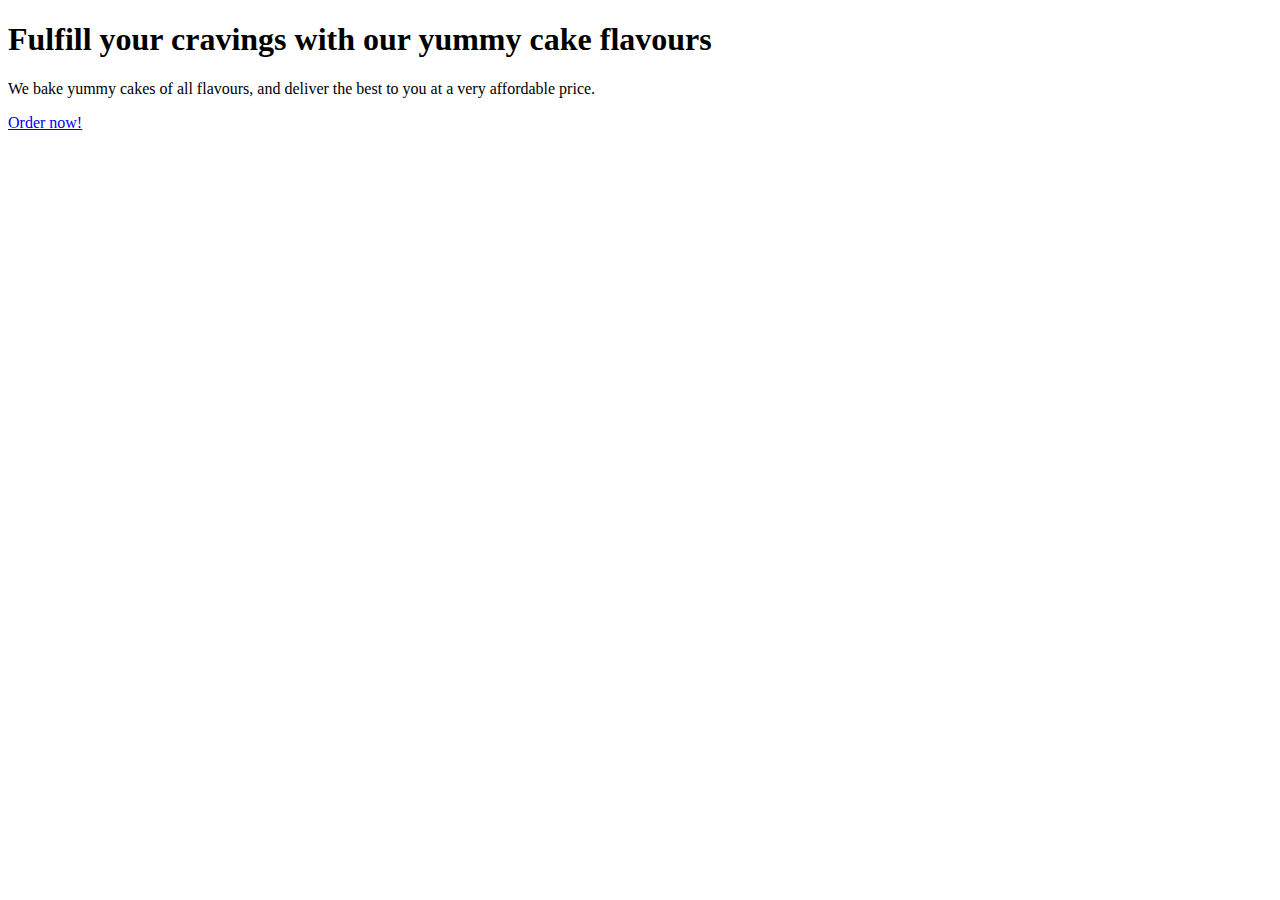
==== index.html @ c91ecb3c "Merge 89a88909c4f3de245c877eb84238c38cd4928a1e into 6aa84d01430564fa50b245c74933bb3c74da6ce4" ====
<!DOCTYPE html>
<html lang="en">
<head>
    <meta charset="UTF-8">
    <meta http-equiv="X-UA-Compatible" content="IE=edge">
    <meta name="viewport" content="width=device-width, initial-scale=1.0">
    <title>Document</title>
    <link rel="stylesheet" href="./bootstrap.min.css">
</head>
<body class="bg-warning">


    
    <header id="header" class="bg-warning py-5">
        <div class="container px-5">
            <div class="row gx-5 justify-content-center">
                <div class="col-lg-6">
                    <div class="text-center my-5">
                        <h1 class="display-5 fw-bolder text-dark  mb-2">Fulfill your cravings with our yummy cake flavours</h1>
                        <p class="lead text-dark-50 mb-4">We bake yummy cakes of all flavours, and deliver the best to you at a very affordable price.</p>
                        <div class="d-grid gap-3 d-sm-flex justify-content-sm-center">
                            <a id="order" class="btn btn-primary btn-lg px-4 me-sm-3" href="#features">Order now!</a>
                            <!-- <a class="btn btn-outline-light btn-lg px-4" href="#!"></a> -->
                        </div>
                    </div>
                </div>
            </div>
        </div>
    </header>
    

    <script src="./bootstrap.min.js"></script>
</body>
</html>
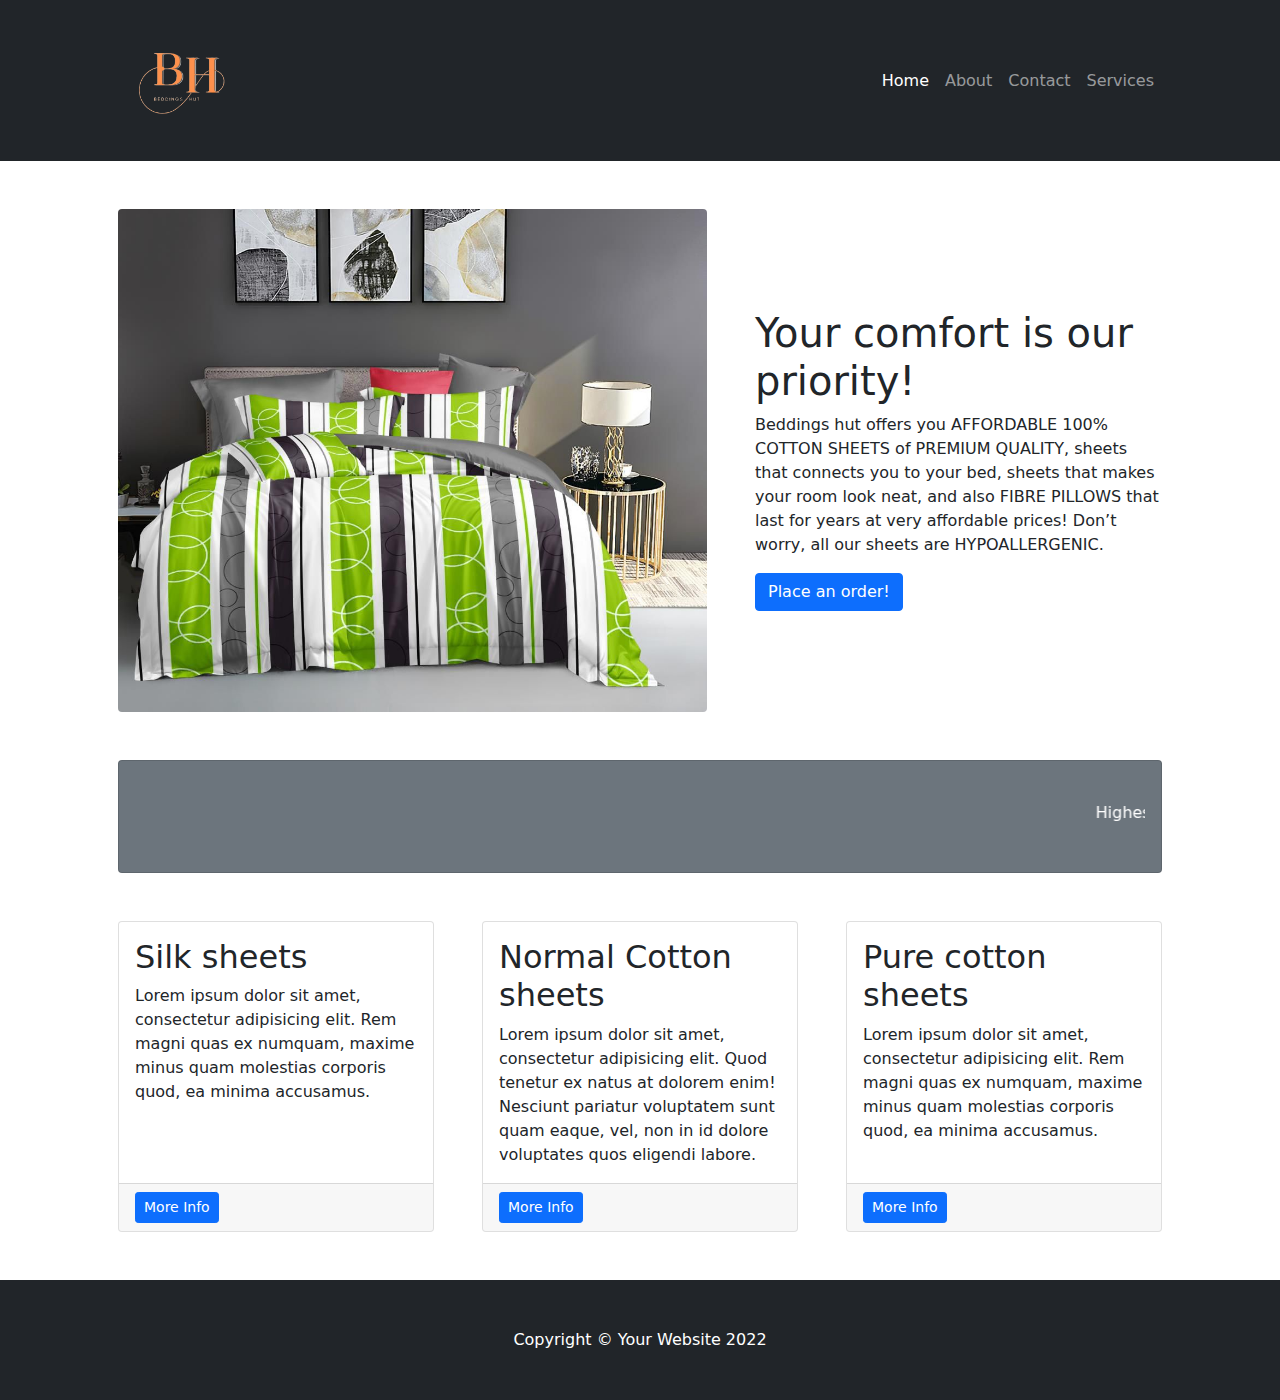
==== commit 23e6ddab: "landing page" ====
--- a/index.html
+++ b/index.html
@@ -1,34 +1,87 @@
 <!DOCTYPE html>
 <html lang="en">
-<head>
-    <meta charset="UTF-8">
-    <meta http-equiv="X-UA-Compatible" content="IE=edge">
-    <meta name="viewport" content="width=device-width, initial-scale=1.0">
-    <title>Document</title>
-    <link rel="stylesheet" href="./bootstrap.min.css">
-</head>
-<body class="bg-warning">
-
-
-    
-    <header id="header" class="bg-warning py-5">
-        <div class="container px-5">
-            <div class="row gx-5 justify-content-center">
-                <div class="col-lg-6">
-                    <div class="text-center my-5">
-                        <h1 class="display-5 fw-bolder text-dark  mb-2">Fulfill your cravings with our yummy cake flavours</h1>
-                        <p class="lead text-dark-50 mb-4">We bake yummy cakes of all flavours, and deliver the best to you at a very affordable price.</p>
-                        <div class="d-grid gap-3 d-sm-flex justify-content-sm-center">
-                            <a id="order" class="btn btn-primary btn-lg px-4 me-sm-3" href="#features">Order now!</a>
-                            <!-- <a class="btn btn-outline-light btn-lg px-4" href="#!"></a> -->
+    <head>
+        <meta charset="utf-8" />
+        <meta name="viewport" content="width=device-width, initial-scale=1, shrink-to-fit=no" />
+        <meta name="description" content="" />
+        <meta name="author" content="" />
+        <title>Small Business - Start Bootstrap Template</title>
+        <!-- Favicon-->
+        <link rel="icon" type="image/x-icon" href="assets/favicon.ico" />
+        <!-- Core theme CSS (includes Bootstrap)-->
+        <link href="css/styles.css" rel="stylesheet" />
+    </head>
+    <body>
+        <!-- Responsive navbar-->
+        <nav class="navbar navbar-expand-lg navbar-dark bg-dark">
+            <div class="container px-5">
+                <a class="navbar-brand" href="#!"><img src="./images/logo1.png" alt="" class="logo"></a>
+                <button class="navbar-toggler" type="button" data-bs-toggle="collapse" data-bs-target="#navbarSupportedContent" aria-controls="navbarSupportedContent" aria-expanded="false" aria-label="Toggle navigation"><span class="navbar-toggler-icon"></span></button>
+                <div class="collapse navbar-collapse" id="navbarSupportedContent">
+                    <ul class="navbar-nav ms-auto mb-2 mb-lg-0">
+                        <li class="nav-item"><a class="nav-link active" aria-current="page" href="#!">Home</a></li>
+                        <li class="nav-item"><a class="nav-link" href="#!">About</a></li>
+                        <li class="nav-item"><a class="nav-link" href="#!">Contact</a></li>
+                        <li class="nav-item"><a class="nav-link" href="#!">Services</a></li>
+                    </ul>
+                </div>
+            </div>
+        </nav>
+        <!-- Page Content-->
+        <div class="container px-4 px-lg-5">
+            <!-- Heading Row-->
+            <div class="row gx-4 gx-lg-5 align-items-center my-5">
+                <div class="col-lg-7"><img class="img-fluid rounded mb-4 mb-lg-0" src="./images/WhatsApp Image 2023-01-15 at 1.57.16 AM (3).jpeg" alt="..." /></div>
+                <div class="col-lg-5">
+                    <h1 class="font-weight-light">Your comfort is our priority!</h1>
+                    <p>Beddings hut offers you AFFORDABLE 100% COTTON SHEETS of PREMIUM QUALITY, sheets that connects you to
+                        your bed, sheets that makes your room look neat, and also FIBRE PILLOWS that last for years at very 
+                        affordable prices! Don’t worry, all our sheets are HYPOALLERGENIC.</p>
+                    <a class="btn btn-primary" href="#!">Place an order!</a>
+                </div>
+            </div>
+            <!-- Call to Action-->
+            <div class="card text-white bg-secondary my-5 py-4 text-center">
+                <div class="card-body"><p class="text-white m-0"><marquee behavior="" direction="">Highest quality 100% assured! We prioritize your  comfort.</marquee></p></div>
+            </div>
+            <!-- Content Row-->
+            <div class="row gx-4 gx-lg-5">
+                <div class="col-md-4 mb-5">
+                    <div class="card h-100">
+                        <div class="card-body">
+                            <h2 class="card-title">Silk sheets</h2>
+                            <p class="card-text">Lorem ipsum dolor sit amet, consectetur adipisicing elit. Rem magni quas ex numquam, maxime minus quam molestias corporis quod, ea minima accusamus.</p>
                         </div>
+                        <div class="card-footer"><a class="btn btn-primary btn-sm" href="#!">More Info</a></div>
+                    </div>
+                </div>
+                <div class="col-md-4 mb-5">
+                    <div class="card h-100">
+                        <div class="card-body">
+                            <h2 class="card-title">Normal Cotton sheets</h2>
+                            <p class="card-text">Lorem ipsum dolor sit amet, consectetur adipisicing elit. Quod tenetur ex natus at dolorem enim! Nesciunt pariatur voluptatem sunt quam eaque, vel, non in id dolore voluptates quos eligendi labore.</p>
+                        </div>
+                        <div class="card-footer"><a class="btn btn-primary btn-sm" href="#!">More Info</a></div>
+                    </div>
+                </div>
+                <div class="col-md-4 mb-5">
+                    <div class="card h-100">
+                        <div class="card-body">
+                            <h2 class="card-title">Pure cotton sheets</h2>
+                            <p class="card-text">Lorem ipsum dolor sit amet, consectetur adipisicing elit. Rem magni quas ex numquam, maxime minus quam molestias corporis quod, ea minima accusamus.</p>
+                        </div>
+                        <div class="card-footer"><a class="btn btn-primary btn-sm" href="#!">More Info</a></div>
                     </div>
                 </div>
             </div>
         </div>
-    </header>
-    
-
-    <script src="./bootstrap.min.js"></script>
-</body>
-</html>+        <!-- Footer-->
+        <footer class="py-5 bg-dark">
+            <div class="container px-4 px-lg-5"><p class="m-0 text-center text-white">Copyright &copy; Your Website 2022</p></div>
+        </footer>
+        <!-- Bootstrap core JS-->
+        <script src="https://cdn.jsdelivr.net/npm/bootstrap@5.1.3/dist/js/bootstrap.bundle.min.js"></script>
+        <!-- Core theme JS-->
+        <script src="js/scripts.js"></script>
+    </body>
+</html>
